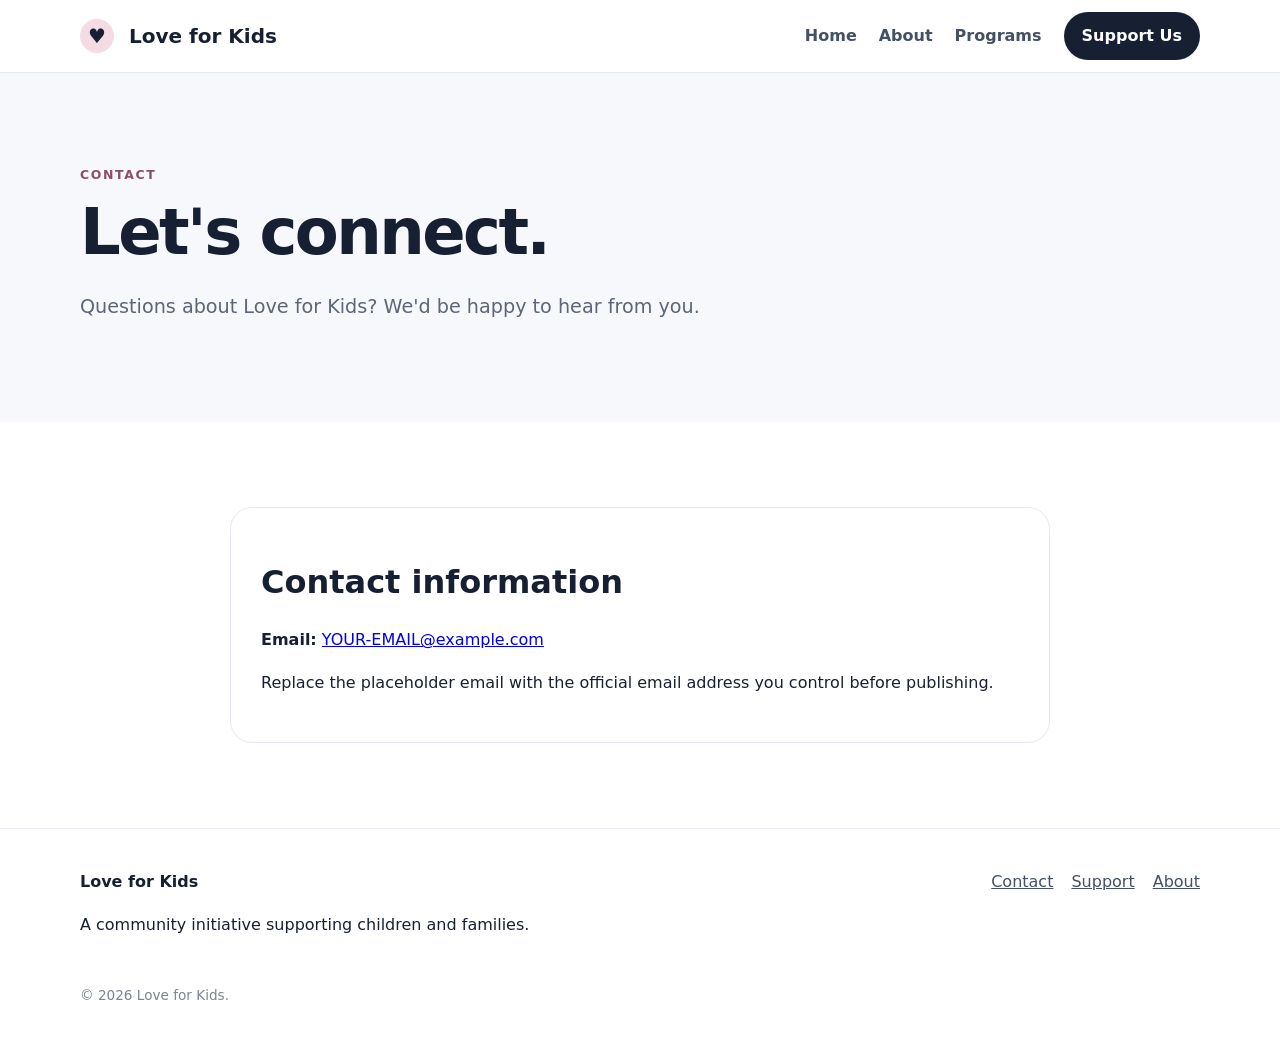
==== contact.html @ a6ad8e3f "Add files via upload." ====
<!doctype html><html lang="en"><head><meta charset="utf-8"><meta name="viewport" content="width=device-width, initial-scale=1"><title>Contact | Love for Kids</title><link rel="stylesheet" href="styles.css"></head><body>
<header class="site-header"><div class="container nav"><a class="brand" href="index.html"><span class="heart">♥</span> Love for Kids</a><nav><a href="index.html">Home</a><a href="about.html">About</a><a href="programs.html">Programs</a><a class="nav-button" href="support.html">Support Us</a></nav></div></header>
<main><section class="page-hero"><div class="container"><p class="eyebrow">Contact</p><h1>Let's connect.</h1><p class="lead">Questions about Love for Kids? We'd be happy to hear from you.</p></div></section>
<section class="section"><div class="container narrow"><div class="contact-card"><h2>Contact information</h2><p><strong>Email:</strong> <a href="mailto:YOUR-EMAIL@example.com">YOUR-EMAIL@example.com</a></p><p>Replace the placeholder email with the official email address you control before publishing.</p></div></div></section></main>
<footer><div class="container footer-grid"><div><strong>Love for Kids</strong><p>A community initiative supporting children and families.</p></div><div><a href="contact.html">Contact</a><a href="support.html">Support</a><a href="about.html">About</a></div></div><div class="container legal">© 2026 Love for Kids.</div></footer></body></html>
---- styles.css ----
*{box-sizing:border-box}body{margin:0;font-family:Inter,system-ui,-apple-system,BlinkMacSystemFont,"Segoe UI",sans-serif;color:#172033;background:#fff;line-height:1.65}.container{width:min(1120px,92%);margin:auto}.narrow{max-width:820px}.site-header{position:sticky;top:0;background:rgba(255,255,255,.96);border-bottom:1px solid #e8ebf0;z-index:5}.nav{min-height:72px;display:flex;align-items:center;justify-content:space-between;gap:25px}.brand{font-size:1.25rem;font-weight:800;color:#172033;text-decoration:none}.heart{display:inline-grid;place-items:center;width:34px;height:34px;border-radius:50%;background:#f5dbe3;margin-right:8px}nav{display:flex;align-items:center;gap:22px}nav a{color:#445066;text-decoration:none;font-weight:600}.nav-button,.button{display:inline-block;background:#172033;color:white!important;padding:11px 18px;border-radius:999px;text-decoration:none;font-weight:800}.hero{padding:90px 0;background:linear-gradient(135deg,#fff8fa,#f4f7ff)}.hero-grid{display:grid;grid-template-columns:1.2fr .8fr;gap:70px;align-items:center}h1{font-size:clamp(2.6rem,6vw,5rem);line-height:1.05;margin:10px 0 25px;letter-spacing:-.04em}h2{font-size:2rem;line-height:1.15}h3{font-size:1.25rem}.lead{font-size:1.2rem;color:#5c6678;max-width:720px}.eyebrow{text-transform:uppercase;letter-spacing:.13em;font-weight:800;font-size:.78rem;color:#8c4f67}.actions{display:flex;gap:14px;margin-top:30px;flex-wrap:wrap}.secondary{background:white;color:#172033!important;border:1px solid #d9dee8}.hero-card{background:white;border:1px solid #e5e8ef;border-radius:28px;padding:45px;box-shadow:0 20px 60px rgba(30,40,70,.08)}.big-heart{font-size:4rem}.section{padding:85px 0}.section-heading{text-align:center;max-width:720px;margin:0 auto 45px}.cards{display:grid;grid-template-columns:repeat(3,1fr);gap:22px}.cards article,.support-box,.contact-card{border:1px solid #e5e8ef;border-radius:22px;padding:30px;background:#fff}.icon{font-size:2rem}.banner{padding:65px 0;background:#172033;color:#fff}.banner-inner{display:flex;align-items:center;justify-content:space-between;gap:30px}.banner .eyebrow{color:#d9a8bb}.banner h2{max-width:700px}.light{background:#fff;color:#172033!important}.page-hero{padding:80px 0;background:#f7f8fb}.page-hero h1{font-size:clamp(2.6rem,5vw,4.4rem)}.support-box{margin-bottom:22px}.disabled{opacity:.55;cursor:not-allowed}.notice{padding:20px;border-left:4px solid #8c4f67;background:#faf4f6;margin-top:25px}li{margin:10px 0}footer{border-top:1px solid #e8ebf0;padding:40px 0}.footer-grid{display:flex;justify-content:space-between;gap:30px}.footer-grid a{margin-left:18px;color:#445066}.legal{margin-top:30px;color:#7b8494;font-size:.85rem}@media(max-width:800px){.nav{align-items:flex-start;padding:15px 0}.nav nav{gap:10px;flex-wrap:wrap;justify-content:flex-end}nav a{font-size:.9rem}.hero{padding:60px 0}.hero-grid,.cards{grid-template-columns:1fr}.banner-inner,.footer-grid{display:block}.footer-grid a{margin:0 18px 0 0}.hero-card{padding:30px}}
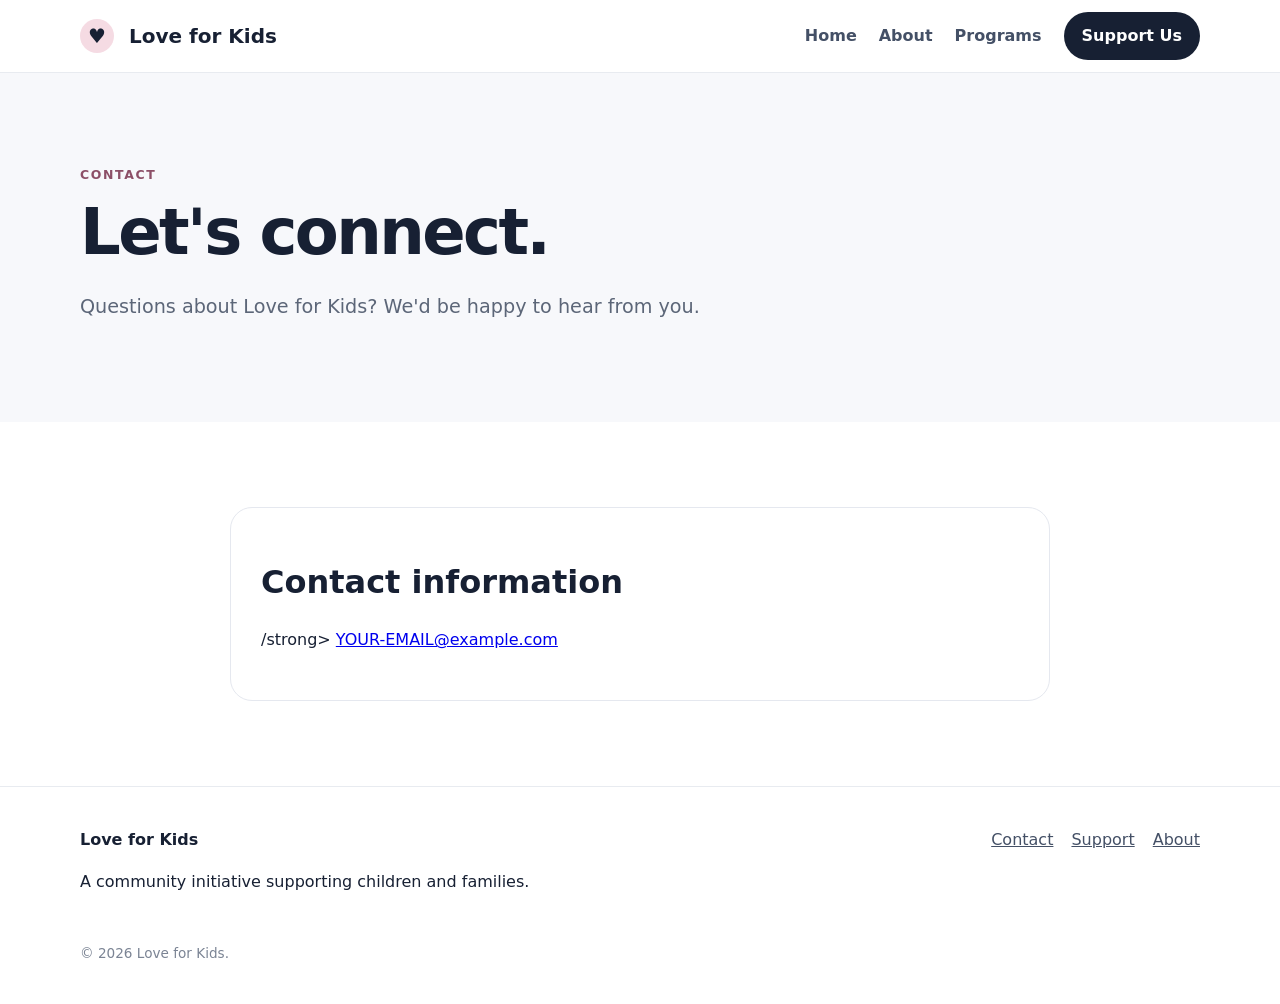
==== commit 288e8ddd: "Fix contact information section in contact.html Removed placeholder email instructions and duplicate" ====
--- a/contact.html
+++ b/contact.html
@@ -1,5 +1,5 @@
 <!doctype html><html lang="en"><head><meta charset="utf-8"><meta name="viewport" content="width=device-width, initial-scale=1"><title>Contact | Love for Kids</title><link rel="stylesheet" href="styles.css"></head><body>
 <header class="site-header"><div class="container nav"><a class="brand" href="index.html"><span class="heart">♥</span> Love for Kids</a><nav><a href="index.html">Home</a><a href="about.html">About</a><a href="programs.html">Programs</a><a class="nav-button" href="support.html">Support Us</a></nav></div></header>
 <main><section class="page-hero"><div class="container"><p class="eyebrow">Contact</p><h1>Let's connect.</h1><p class="lead">Questions about Love for Kids? We'd be happy to hear from you.</p></div></section>
-<section class="section"><div class="container narrow"><div class="contact-card"><h2>Contact information</h2><p><strong>Email:</strong> <a href="mailto:YOUR-EMAIL@example.com">YOUR-EMAIL@example.com</a></p><p>Replace the placeholder email with the official email address you control before publishing.</p></div></div></section></main>
-<footer><div class="container footer-grid"><div><strong>Love for Kids</strong><p>A community initiative supporting children and families.</p></div><div><a href="contact.html">Contact</a><a href="support.html">Support</a><a href="about.html">About</a></div></div><div class="container legal">© 2026 Love for Kids.</div></footer></body></html>+<section class="section"><div class="container narrow"><div class="contact-card"><h2>Contact information</h2>/strong> <a href="mailto:YOUR-EMAIL@example.com">YOUR-EMAIL@example.com</a></p></div></div></section></main>
+<footer><div class="container footer-grid"><div><strong>Love for Kids</strong><p>A community initiative supporting children and families.</p></div><div><a href="contact.html">Contact</a><a href="support.html">Support</a><a href="about.html">About</a></div></div><div class="container legal">© 2026 Love for Kids.</div></footer></body></html>
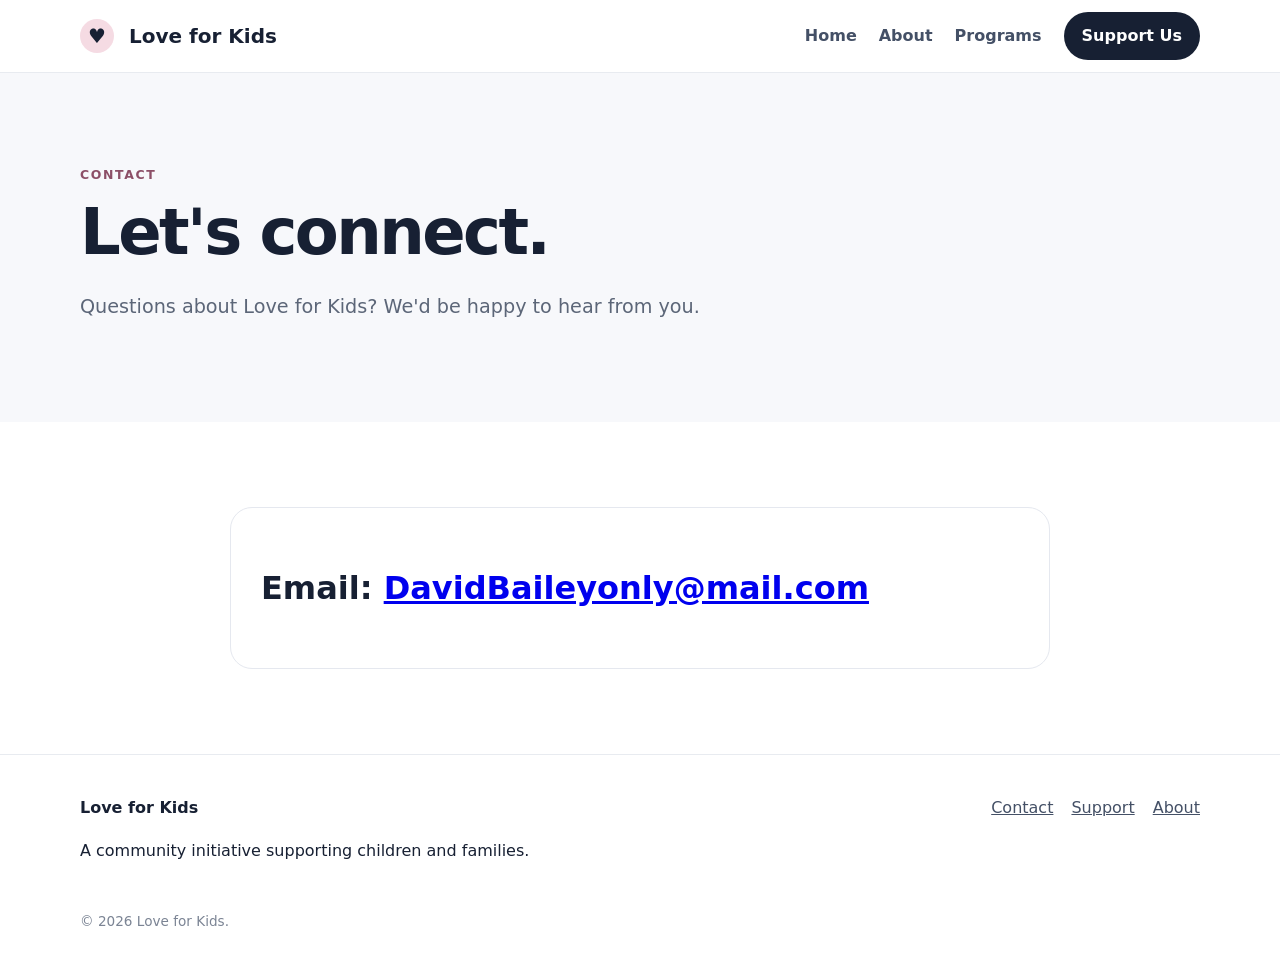
==== commit aa9cdc06: "Change contact email to DavidBaileyonly@mail.com Updated contact information to include a specific e" ====
--- a/contact.html
+++ b/contact.html
@@ -1,5 +1,5 @@
 <!doctype html><html lang="en"><head><meta charset="utf-8"><meta name="viewport" content="width=device-width, initial-scale=1"><title>Contact | Love for Kids</title><link rel="stylesheet" href="styles.css"></head><body>
 <header class="site-header"><div class="container nav"><a class="brand" href="index.html"><span class="heart">♥</span> Love for Kids</a><nav><a href="index.html">Home</a><a href="about.html">About</a><a href="programs.html">Programs</a><a class="nav-button" href="support.html">Support Us</a></nav></div></header>
 <main><section class="page-hero"><div class="container"><p class="eyebrow">Contact</p><h1>Let's connect.</h1><p class="lead">Questions about Love for Kids? We'd be happy to hear from you.</p></div></section>
-<section class="section"><div class="container narrow"><div class="contact-card"><h2>Contact information</h2>/strong> <a href="mailto:YOUR-EMAIL@example.com">YOUR-EMAIL@example.com</a></p></div></div></section></main>
+<section class="section"><div class="container narrow"><div class="contact-card"><h2><p><strong>Email:</strong> <a href="mailto:DavidBaileyonly@mail.com">DavidBaileyonly@mail.com</a></p></div></div></section></main>
 <footer><div class="container footer-grid"><div><strong>Love for Kids</strong><p>A community initiative supporting children and families.</p></div><div><a href="contact.html">Contact</a><a href="support.html">Support</a><a href="about.html">About</a></div></div><div class="container legal">© 2026 Love for Kids.</div></footer></body></html>
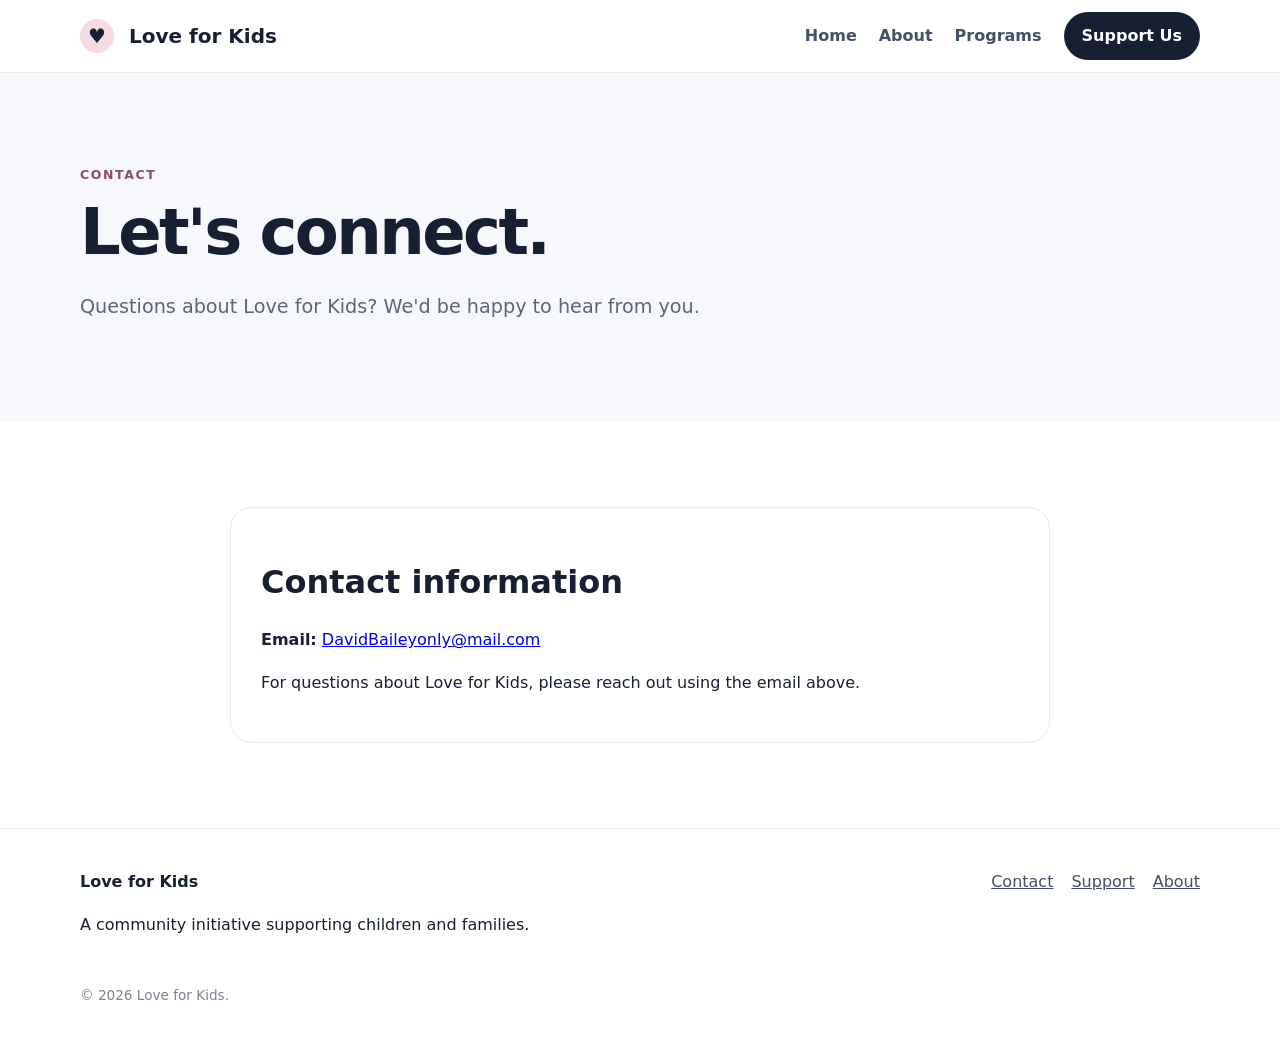
==== commit 8428a37e: "Enhance contact section with more details Updated contact section to include additional information." ====
--- a/contact.html
+++ b/contact.html
@@ -1,5 +1,5 @@
 <!doctype html><html lang="en"><head><meta charset="utf-8"><meta name="viewport" content="width=device-width, initial-scale=1"><title>Contact | Love for Kids</title><link rel="stylesheet" href="styles.css"></head><body>
 <header class="site-header"><div class="container nav"><a class="brand" href="index.html"><span class="heart">♥</span> Love for Kids</a><nav><a href="index.html">Home</a><a href="about.html">About</a><a href="programs.html">Programs</a><a class="nav-button" href="support.html">Support Us</a></nav></div></header>
 <main><section class="page-hero"><div class="container"><p class="eyebrow">Contact</p><h1>Let's connect.</h1><p class="lead">Questions about Love for Kids? We'd be happy to hear from you.</p></div></section>
-<section class="section"><div class="container narrow"><div class="contact-card"><h2><p><strong>Email:</strong> <a href="mailto:DavidBaileyonly@mail.com">DavidBaileyonly@mail.com</a></p></div></div></section></main>
+<section class="section"><div class="container narrow"><div class="contact-card"><h2>Contact information</h2><p><strong>Email:</strong> <a href="mailto:DavidBaileyonly@mail.com">DavidBaileyonly@mail.com</a></p><p>For questions about Love for Kids, please reach out using the email above.</p></div></div></section></main>
 <footer><div class="container footer-grid"><div><strong>Love for Kids</strong><p>A community initiative supporting children and families.</p></div><div><a href="contact.html">Contact</a><a href="support.html">Support</a><a href="about.html">About</a></div></div><div class="container legal">© 2026 Love for Kids.</div></footer></body></html>
